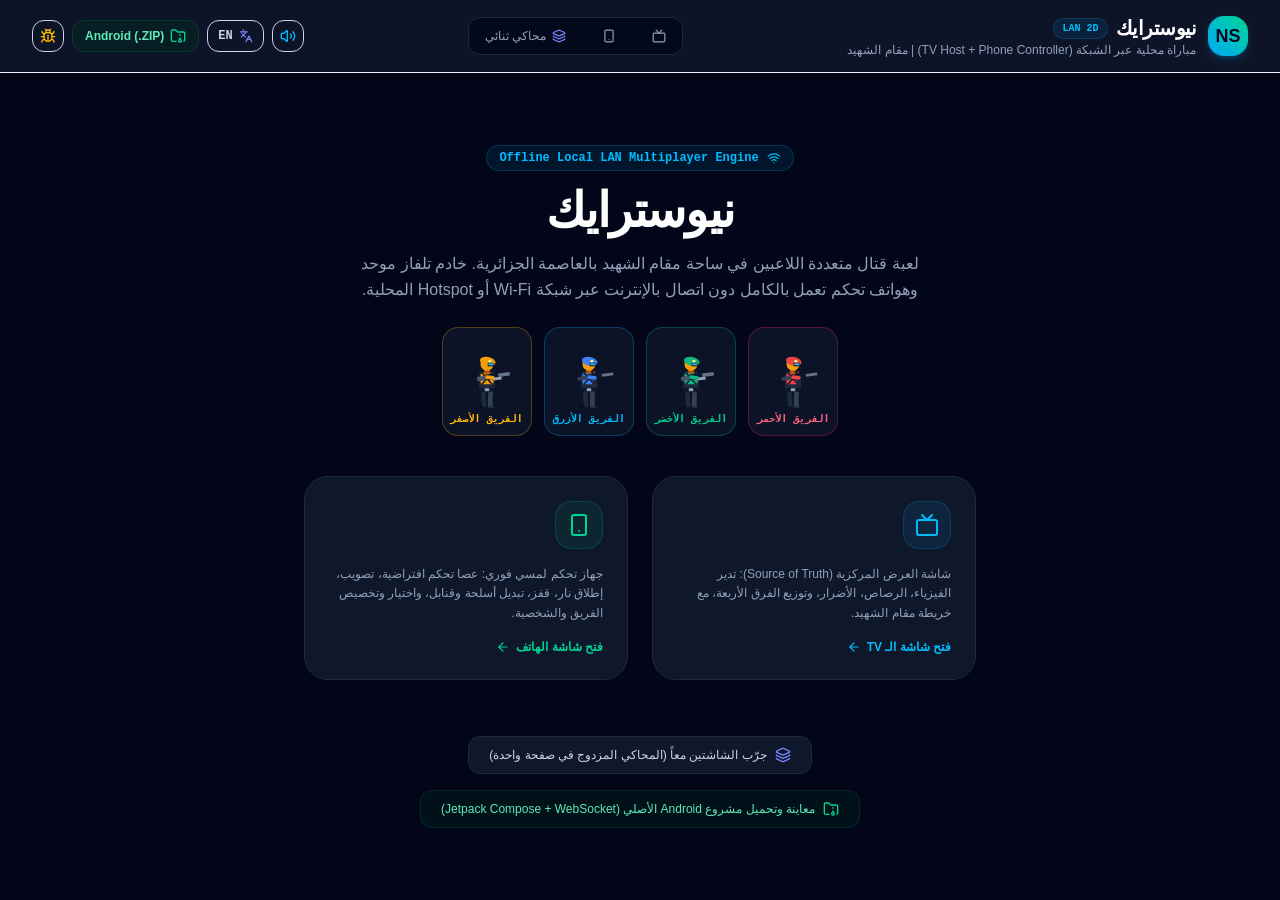
==== android/app/src/main/assets/web/index.html @ 94fa8db0 "feat: integrate WebView and local LAN communication - Implement WebView for game asset rendering via" ====
<!doctype html>
<html lang="en">
  <head>
    <meta charset="UTF-8" />
    <meta name="viewport" content="width=device-width, initial-scale=1.0" />
    <title>NeoStrike Local Multiplayer</title>
    <meta name="description" content="نظام اختبار اتصال Multiplayer محلي لـ NeoStrike بين TV / Host و Phone / Controller باكتشاف تلقائي عبر الشبكة المحلية بدون إنترنت." />
    <meta property="og:title" content="NeoStrike Local Multiplayer" />
    <meta property="og:description" content="نظام اختبار اتصال Multiplayer محلي لـ NeoStrike بين TV / Host و Phone / Controller باكتشاف تلقائي عبر الشبكة المحلية بدون إنترنت." />
    <meta property="og:type" content="website" />
    <meta name="twitter:card" content="summary_large_image" />
    <script type="module" crossorigin src="./assets/index-DRhPD-ZA.js"></script>
    <link rel="stylesheet" crossorigin href="./assets/index-vfYyAReF.css">
  </head>
  <body>
    <div id="root"></div>
  </body>
</html>
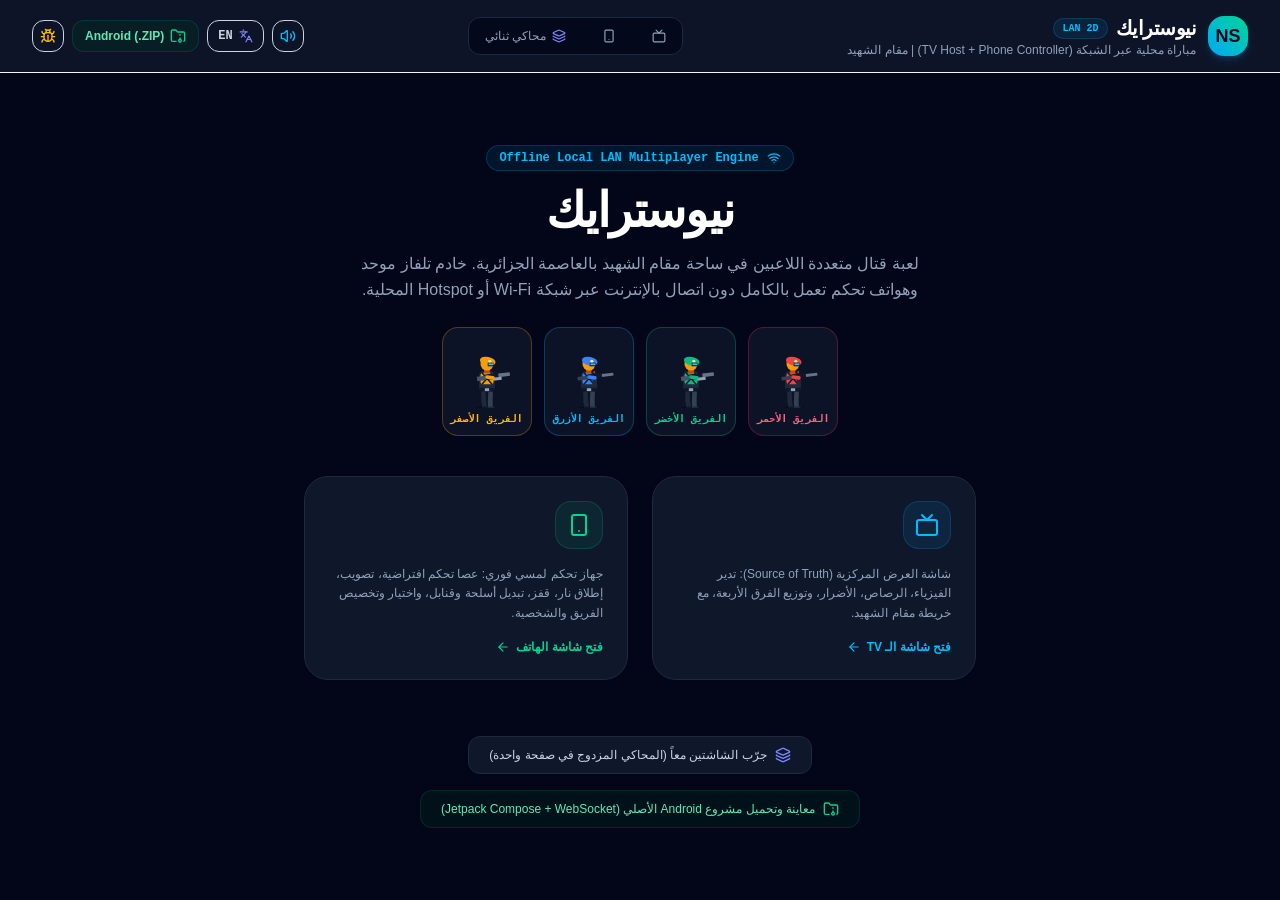
==== commit 948b5616: "feat: add Android 13+ network permissions and logging - Add NEARBY_WIFI_DEVICES permission for Andro" ====
--- a/android/app/src/main/assets/web/index.html
+++ b/android/app/src/main/assets/web/index.html
@@ -9,7 +9,7 @@
     <meta property="og:description" content="نظام اختبار اتصال Multiplayer محلي لـ NeoStrike بين TV / Host و Phone / Controller باكتشاف تلقائي عبر الشبكة المحلية بدون إنترنت." />
     <meta property="og:type" content="website" />
     <meta name="twitter:card" content="summary_large_image" />
-    <script type="module" crossorigin src="./assets/index-DRhPD-ZA.js"></script>
+    <script type="module" crossorigin src="./assets/index-BJ4JOmmF.js"></script>
     <link rel="stylesheet" crossorigin href="./assets/index-vfYyAReF.css">
   </head>
   <body>
